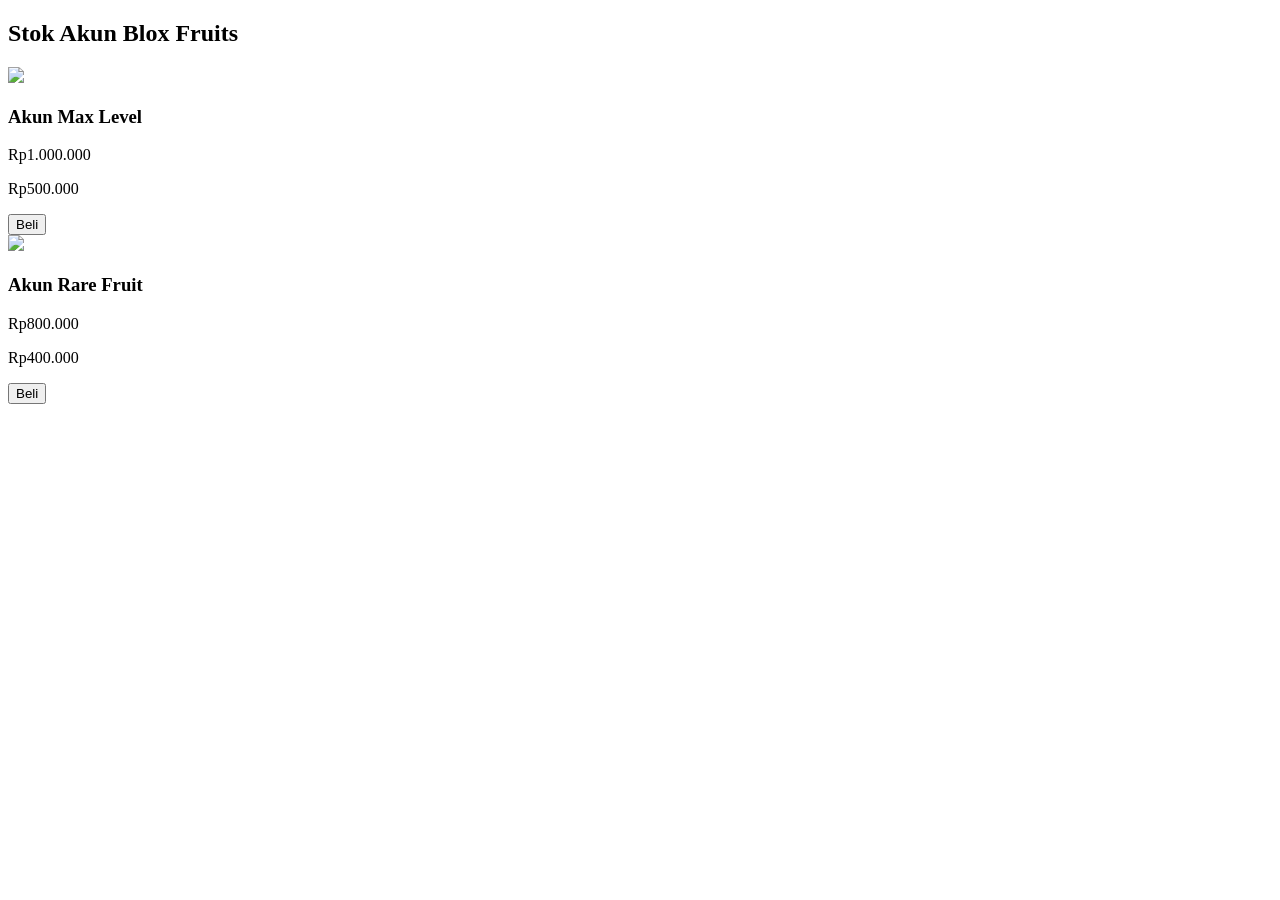
==== beli-akun.html @ c1f51d1b "Add files via upload" ====
<!DOCTYPE html>
<html lang="id">

<head>

<meta charset="UTF-8">
<meta name="viewport" content="width=device-width, initial-scale=1.0">

<title>Stok Akun</title>

<link rel="stylesheet" href="style.css">

</head>

<body>

<header class="header">

<h2>Stok Akun Blox Fruits</h2>

</header>

<section class="produk-grid">

<div class="produk">

<img src="akun1.jpg">

<h3>Akun Max Level</h3>

<p class="old">Rp1.000.000</p>

<p class="price">Rp500.000</p>

<button onclick="order('Akun Blox Fruits Max')">Beli</button>

</div>

<div class="produk">

<img src="akun2.jpg">

<h3>Akun Rare Fruit</h3>

<p class="old">Rp800.000</p>

<p class="price">Rp400.000</p>

<button onclick="order('Akun Rare Fruit')">Beli</button>

</div>

</section>

<script src="script.js"></script>

</body>
</html>
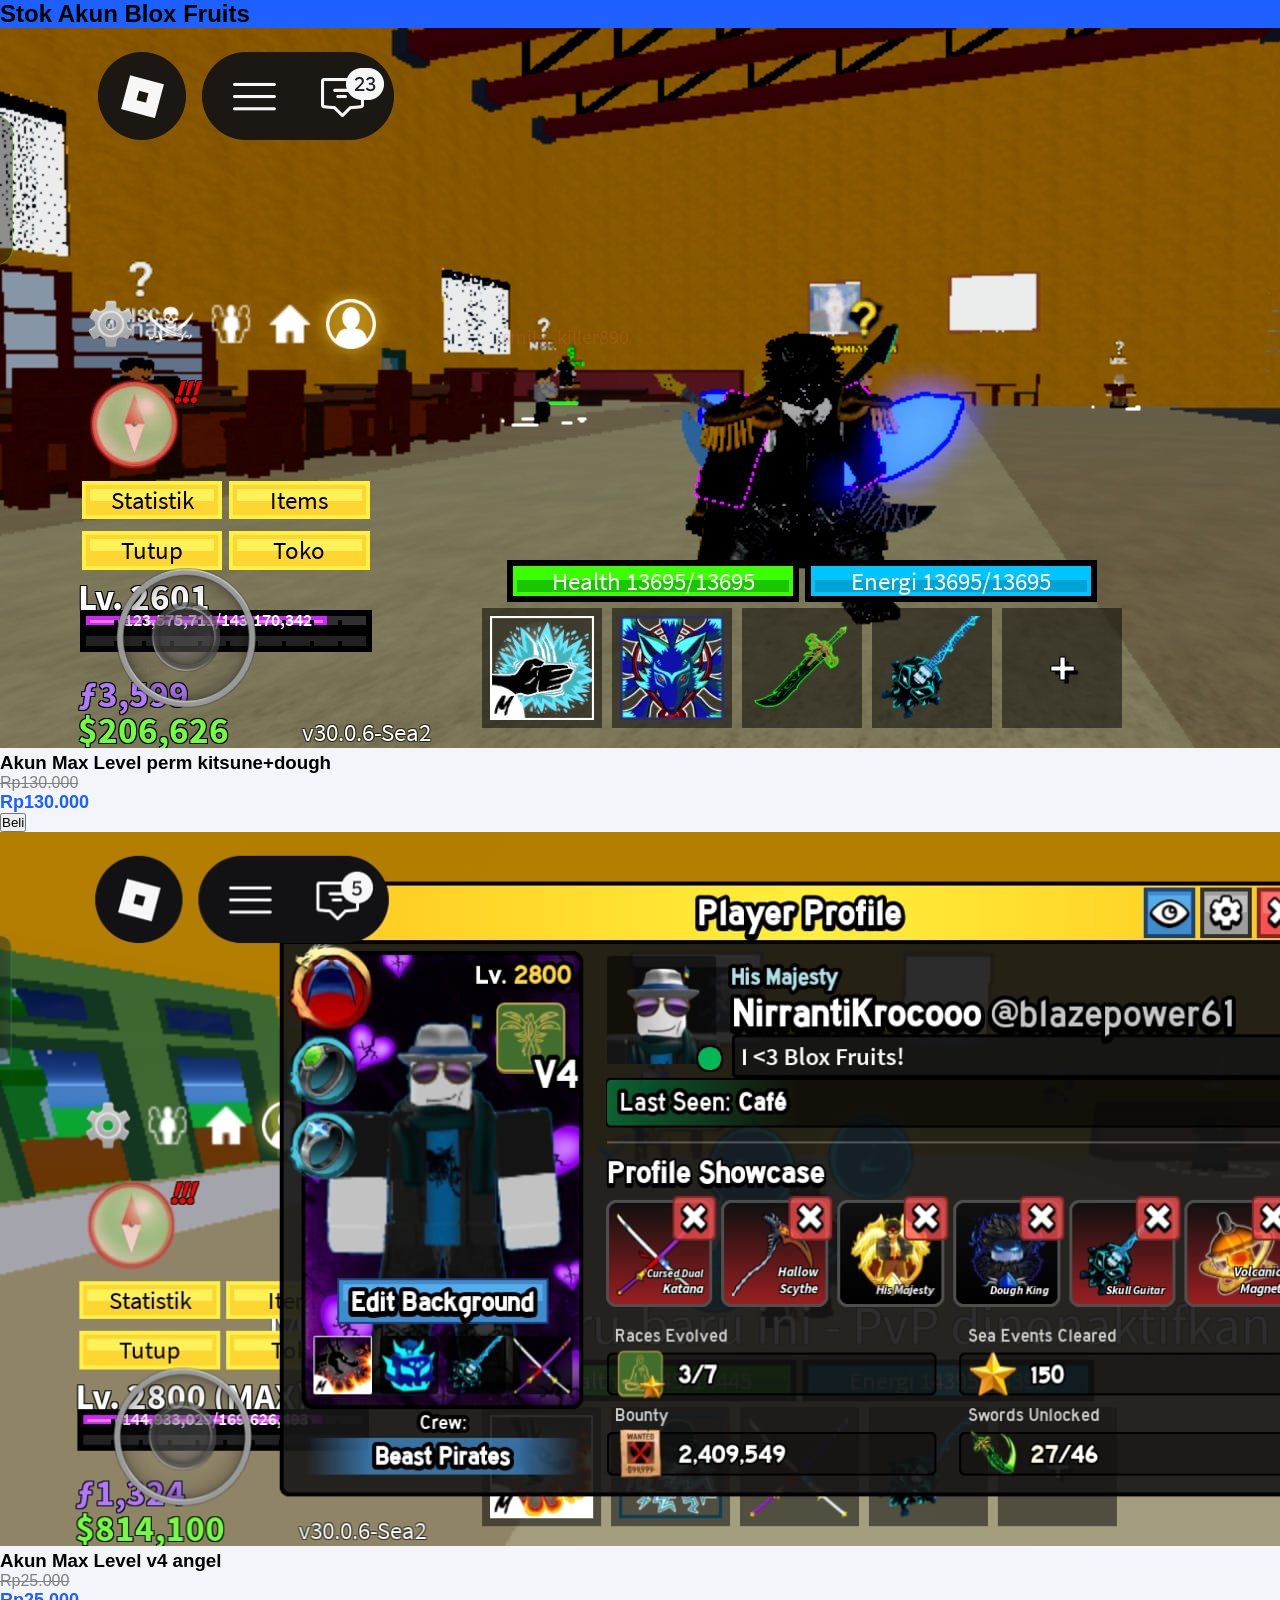
==== commit 413e7b1f: "Add files via upload" ====
--- a/beli-akun.html
+++ b/beli-akun.html
@@ -24,29 +24,29 @@
 
 <div class="produk">
 
-<img src="akun1.jpg">
+<img src="Screenshot_2026-03-11-18-58-00-19_080032403b0f3d7ce099ec68649d222a.jpg">
 
-<h3>Akun Max Level</h3>
+<h3>Akun Max Level perm kitsune+dough</h3>
 
-<p class="old">Rp1.000.000</p>
+<p class="old">Rp130.000</p>
 
-<p class="price">Rp500.000</p>
+<p class="price">Rp130.000</p>
 
-<button onclick="order('Akun Blox Fruits Max')">Beli</button>
+<button onclick="order('Akun Blox Fruits Max perm kitsune+dough')">Beli</button>
 
 </div>
 
 <div class="produk">
 
-<img src="akun2.jpg">
+<img src="IMG-20260311-WA0224.jpg">
 
-<h3>Akun Rare Fruit</h3>
+<h3>Akun Max Level v4 angel</h3>
 
-<p class="old">Rp800.000</p>
+<p class="old">Rp25.000</p>
 
-<p class="price">Rp400.000</p>
+<p class="price">Rp25.000</p>
 
-<button onclick="order('Akun Rare Fruit')">Beli</button>
+<button onclick="order('Akun Max Level v4 angel')">Beli</button>
 
 </div>
 
--- a/style.css
+++ b/style.css
@@ -0,0 +1,190 @@
+*{
+margin:0;
+padding:0;
+box-sizing:border-box;
+font-family:'Poppins',sans-serif;
+}
+
+body{
+
+background:linear-gradient(
+180deg,
+#1e5fff 0%,
+#3f6fff 25%,
+#f3f5fa 25%
+);
+
+}
+
+.navbar{
+
+display:flex;
+gap:10px;
+padding:15px;
+color:white;
+align-items:center;
+
+}
+
+.logo{
+
+font-size:20px;
+font-weight:bold;
+
+}
+
+.search{
+
+flex:1;
+padding:10px;
+border-radius:20px;
+border:none;
+
+}
+
+.banner{
+
+padding:15px;
+
+}
+
+.banner img{
+
+width:100%;
+border-radius:15px;
+
+}
+
+.menu{
+
+display:grid;
+grid-template-columns:repeat(4,1fr);
+gap:10px;
+padding:20px;
+
+}
+
+.menu-card{
+
+background:white;
+border-radius:15px;
+padding:15px;
+text-align:center;
+box-shadow:0 5px 15px rgba(0,0,0,0.1);
+
+}
+
+.menu-card img{
+
+width:40px;
+
+}
+
+.flash{
+
+padding:20px;
+
+}
+
+.product-grid{
+
+display:grid;
+grid-template-columns:1fr 1fr;
+gap:15px;
+
+}
+
+.product{
+
+background:white;
+border-radius:15px;
+padding:10px;
+box-shadow:0 5px 15px rgba(0,0,0,0.1);
+
+}
+
+.product img{
+
+width:100%;
+border-radius:10px;
+
+}
+
+.old{
+
+text-decoration:line-through;
+color:gray;
+
+}
+
+.price{
+
+color:#1e5fff;
+font-weight:bold;
+font-size:18px;
+
+}
+
+.stock{
+
+font-size:12px;
+color:green;
+
+}
+
+.product button{
+
+width:100%;
+padding:10px;
+background:#1e5fff;
+color:white;
+border:none;
+border-radius:10px;
+margin-top:5px;
+
+}
+
+.community{
+
+padding:20px;
+
+}
+
+.community-box{
+
+display:flex;
+flex-direction:column;
+gap:10px;
+
+}
+
+.community-box a{
+
+background:white;
+padding:15px;
+border-radius:10px;
+text-decoration:none;
+color:black;
+box-shadow:0 5px 15px rgba(0,0,0,0.1);
+
+}
+
+.bottom-nav{
+
+position:fixed;
+bottom:0;
+width:100%;
+background:#1e5fff;
+color:white;
+display:flex;
+justify-content:space-around;
+padding:10px 0;
+
+}
+
+.bottom-nav div{
+
+text-align:center;
+font-size:12px;
+
+}
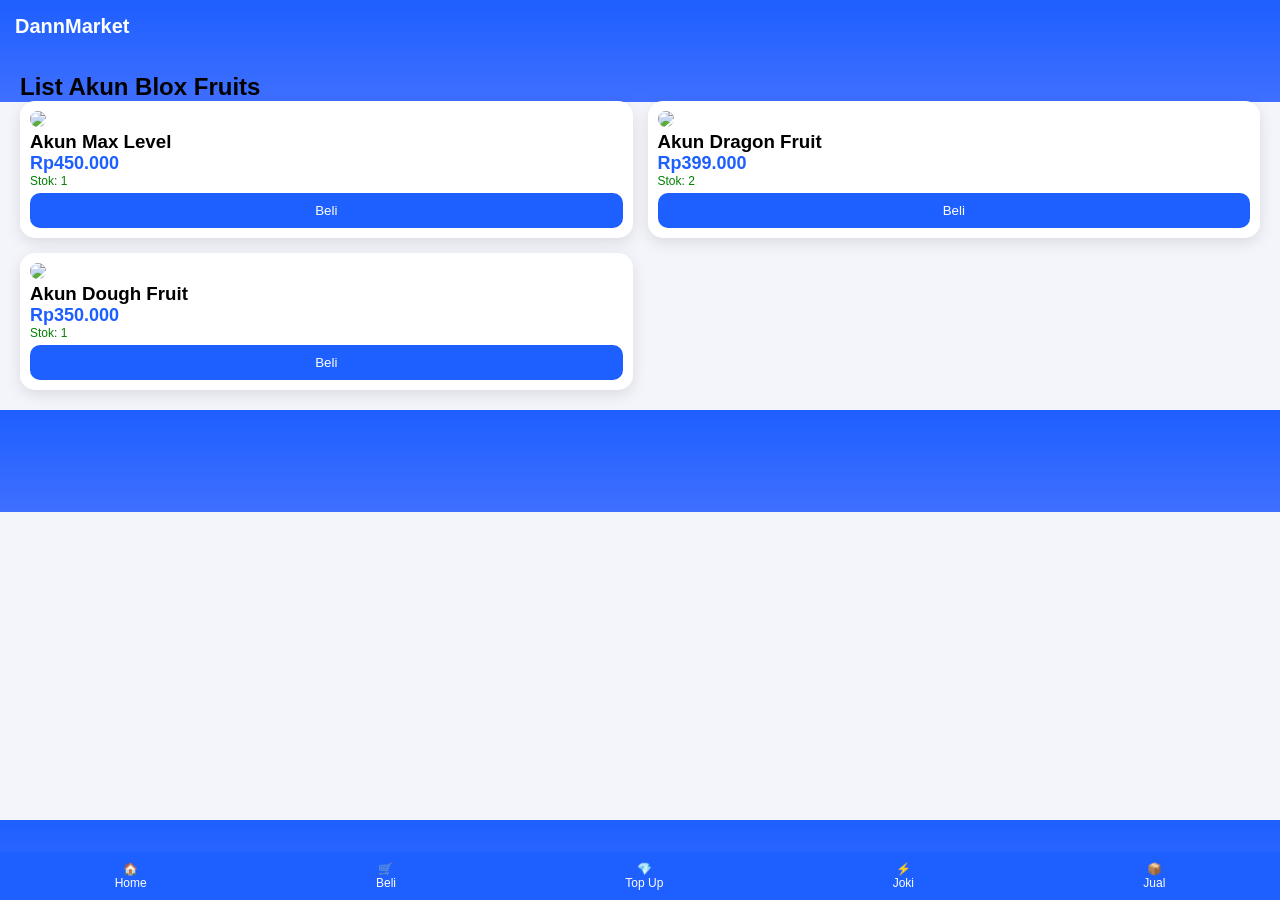
==== commit cae761c0: "Add beli-akun.html for account purchasing" ====
--- a/beli-akun.html
+++ b/beli-akun.html
@@ -6,7 +6,7 @@
 <meta charset="UTF-8">
 <meta name="viewport" content="width=device-width, initial-scale=1.0">
 
-<title>Stok Akun</title>
+<title>Beli Akun - Dann Market</title>
 
 <link rel="stylesheet" href="style.css">
 
@@ -14,45 +14,84 @@
 
 <body>
 
-<header class="header">
+<header class="navbar">
 
-<h2>Stok Akun Blox Fruits</h2>
+<h1 class="logo">DannMarket</h1>
 
 </header>
 
-<section class="produk-grid">
 
-<div class="produk">
+<section class="flash">
 
-<img src="Screenshot_2026-03-11-18-58-00-19_080032403b0f3d7ce099ec68649d222a.jpg">
+<h2>List Akun Blox Fruits</h2>
 
-<h3>Akun Max Level perm kitsune+dough</h3>
+<div class="product-grid">
 
-<p class="old">Rp130.000</p>
 
-<p class="price">Rp130.000</p>
+<div class="product">
 
-<button onclick="order('Akun Blox Fruits Max perm kitsune+dough')">Beli</button>
+<img src="images/akun1.jpg">
+
+<h3>Akun Max Level</h3>
+
+<p class="price">Rp450.000</p>
+
+<p class="stock">Stok: 1</p>
+
+<button onclick="buy('Akun Max Level')">Beli</button>
 
 </div>
 
-<div class="produk">
 
-<img src="IMG-20260311-WA0224.jpg">
+<div class="product">
 
-<h3>Akun Max Level v4 angel</h3>
+<img src="images/akun2.jpg">
 
-<p class="old">Rp25.000</p>
+<h3>Akun Dragon Fruit</h3>
 
-<p class="price">Rp25.000</p>
+<p class="price">Rp399.000</p>
 
-<button onclick="order('Akun Max Level v4 angel')">Beli</button>
+<p class="stock">Stok: 2</p>
+
+<button onclick="buy('Akun Dragon Fruit')">Beli</button>
+
+</div>
+
+
+<div class="product">
+
+<img src="images/akun3.jpg">
+
+<h3>Akun Dough Fruit</h3>
+
+<p class="price">Rp350.000</p>
+
+<p class="stock">Stok: 1</p>
+
+<button onclick="buy('Akun Dough Fruit')">Beli</button>
+
+</div>
 
 </div>
 
 </section>
 
+
+<footer class="bottom-nav">
+
+<div onclick="location.href='index.html'">🏠<p>Home</p></div>
+
+<div onclick="location.href='beli-akun.html'">🛒<p>Beli</p></div>
+
+<div onclick="location.href='topup.html'">💎<p>Top Up</p></div>
+
+<div onclick="location.href='joki.html'">⚡<p>Joki</p></div>
+
+<div onclick="location.href='jualakun.html'">📦<p>Jual</p></div>
+
+</footer>
+
 <script src="script.js"></script>
 
 </body>
-</html>+  </html>
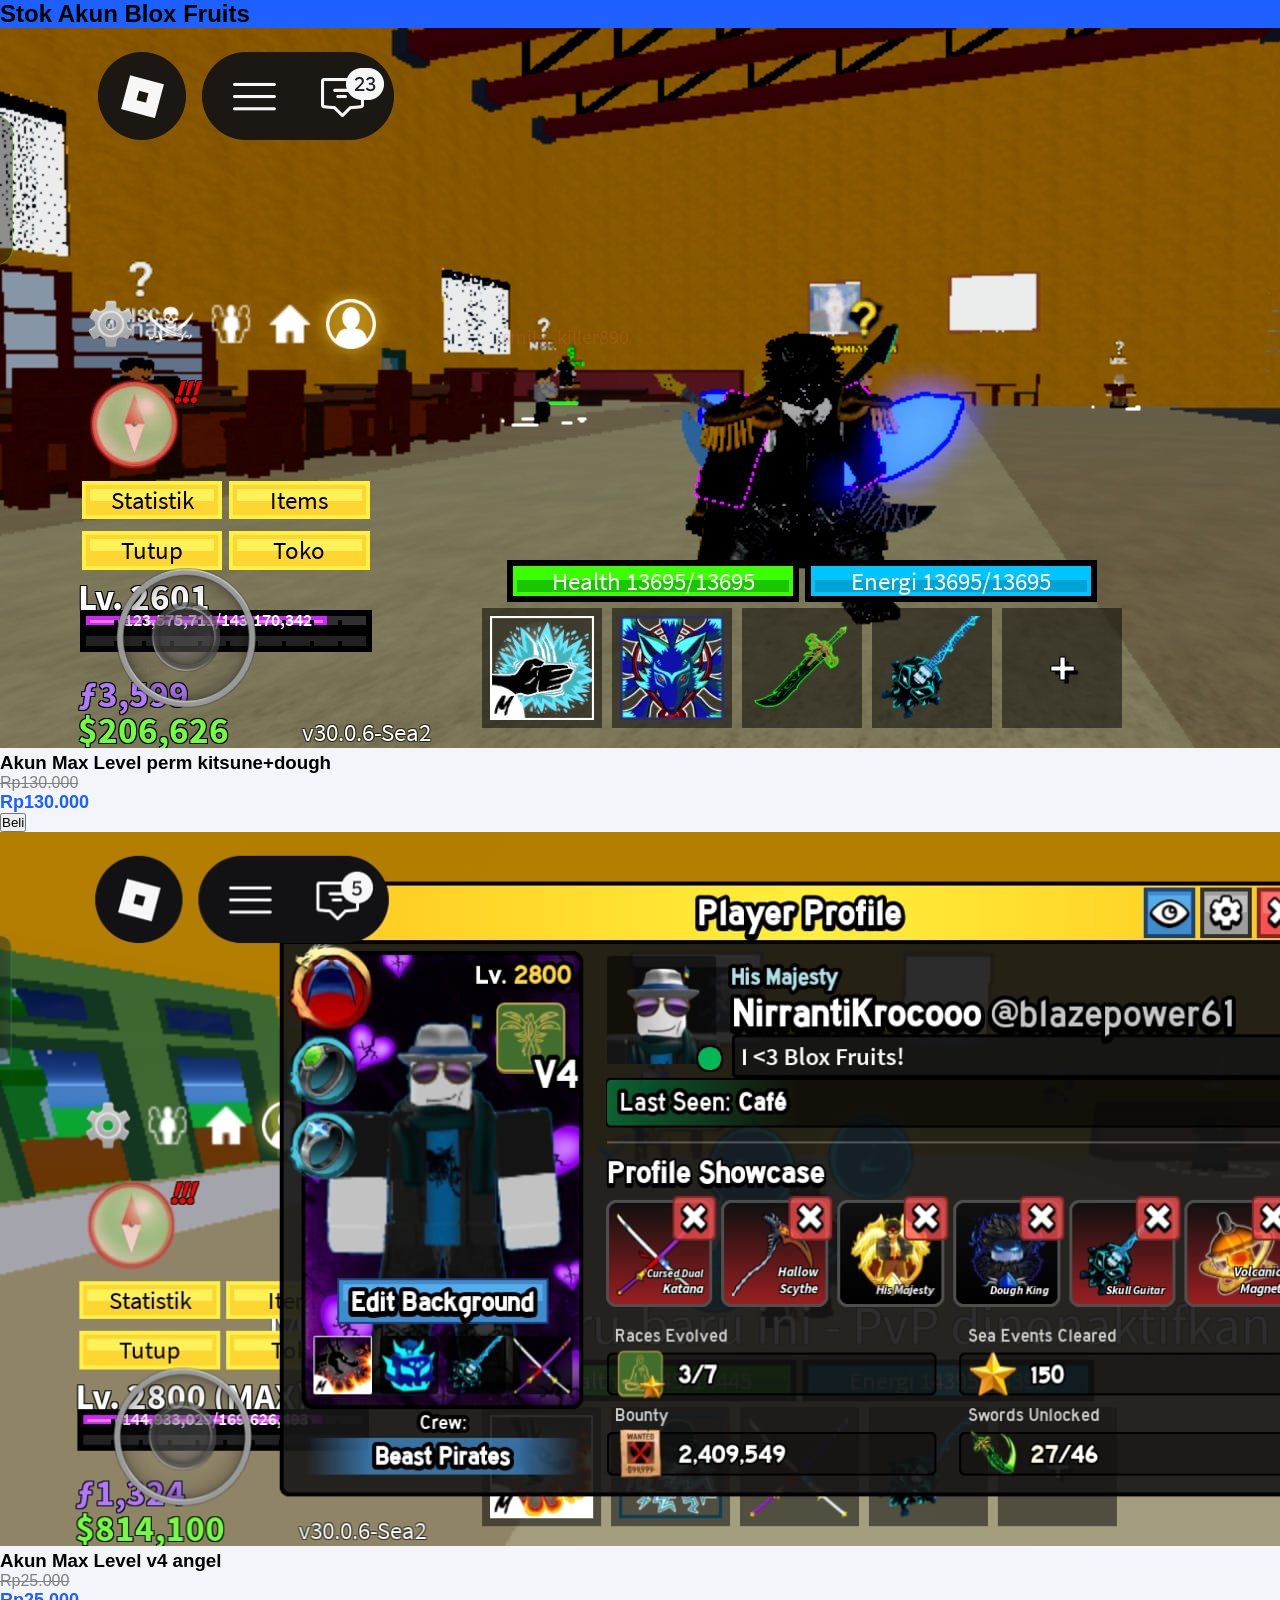
==== commit 0e11460f: "Add files via upload" ====
--- a/beli-akun.html
+++ b/beli-akun.html
@@ -6,7 +6,7 @@
 <meta charset="UTF-8">
 <meta name="viewport" content="width=device-width, initial-scale=1.0">
 
-<title>Beli Akun - Dann Market</title>
+<title>Stok Akun</title>
 
 <link rel="stylesheet" href="style.css">
 
@@ -14,84 +14,45 @@
 
 <body>
 
-<header class="navbar">
+<header class="header">
 
-<h1 class="logo">DannMarket</h1>
+<h2>Stok Akun Blox Fruits</h2>
 
 </header>
 
+<section class="produk-grid">
 
-<section class="flash">
+<div class="produk">
 
-<h2>List Akun Blox Fruits</h2>
+<img src="Screenshot_2026-03-11-18-58-00-19_080032403b0f3d7ce099ec68649d222a.jpg">
 
-<div class="product-grid">
+<h3>Akun Max Level perm kitsune+dough</h3>
 
+<p class="old">Rp130.000</p>
 
-<div class="product">
+<p class="price">Rp130.000</p>
 
-<img src="images/akun1.jpg">
-
-<h3>Akun Max Level</h3>
-
-<p class="price">Rp450.000</p>
-
-<p class="stock">Stok: 1</p>
-
-<button onclick="buy('Akun Max Level')">Beli</button>
+<button onclick="order('Akun Blox Fruits Max perm kitsune+dough')">Beli</button>
 
 </div>
 
+<div class="produk">
 
-<div class="product">
+<img src="IMG-20260311-WA0224.jpg">
 
-<img src="images/akun2.jpg">
+<h3>Akun Max Level v4 angel</h3>
 
-<h3>Akun Dragon Fruit</h3>
+<p class="old">Rp25.000</p>
 
-<p class="price">Rp399.000</p>
+<p class="price">Rp25.000</p>
 
-<p class="stock">Stok: 2</p>
-
-<button onclick="buy('Akun Dragon Fruit')">Beli</button>
-
-</div>
-
-
-<div class="product">
-
-<img src="images/akun3.jpg">
-
-<h3>Akun Dough Fruit</h3>
-
-<p class="price">Rp350.000</p>
-
-<p class="stock">Stok: 1</p>
-
-<button onclick="buy('Akun Dough Fruit')">Beli</button>
-
-</div>
+<button onclick="order('Akun Max Level v4 angel')">Beli</button>
 
 </div>
 
 </section>
 
-
-<footer class="bottom-nav">
-
-<div onclick="location.href='index.html'">🏠<p>Home</p></div>
-
-<div onclick="location.href='beli-akun.html'">🛒<p>Beli</p></div>
-
-<div onclick="location.href='topup.html'">💎<p>Top Up</p></div>
-
-<div onclick="location.href='joki.html'">⚡<p>Joki</p></div>
-
-<div onclick="location.href='jualakun.html'">📦<p>Jual</p></div>
-
-</footer>
-
 <script src="script.js"></script>
 
 </body>
-  </html>
+</html>
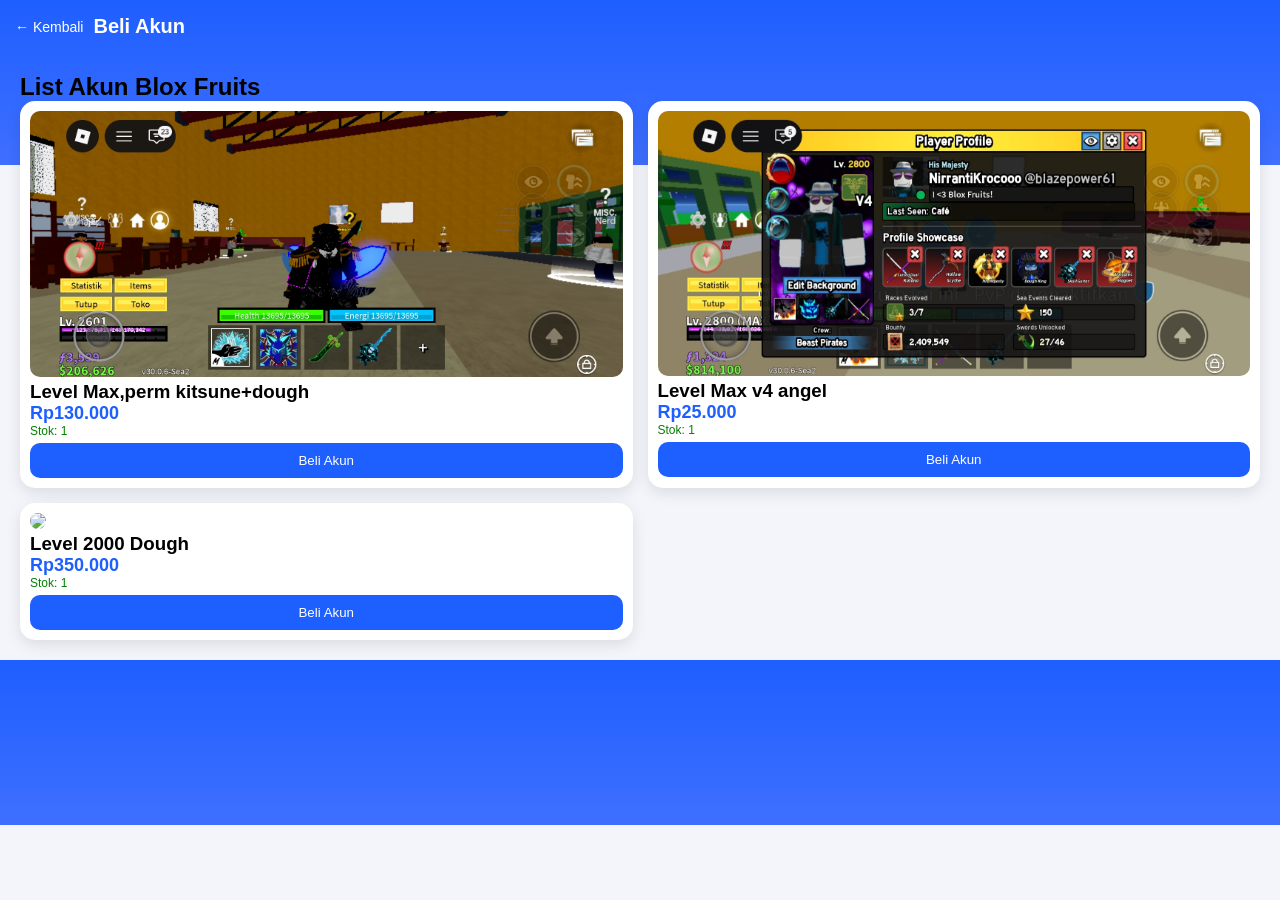
==== commit 75468640: "Add files via upload" ====
--- a/beli-akun.html
+++ b/beli-akun.html
@@ -1,12 +1,11 @@
 <!DOCTYPE html>
 <html lang="id">
-
 <head>
 
 <meta charset="UTF-8">
 <meta name="viewport" content="width=device-width, initial-scale=1.0">
 
-<title>Stok Akun</title>
+<title>Beli Akun</title>
 
 <link rel="stylesheet" href="style.css">
 
@@ -14,39 +13,63 @@
 
 <body>
 
-<header class="header">
+<header class="navbar">
 
-<h2>Stok Akun Blox Fruits</h2>
+<a href="index.html" class="back">← Kembali</a>
+
+<h1 class="logo">Beli Akun</h1>
 
 </header>
 
-<section class="produk-grid">
+<section class="container">
 
-<div class="produk">
+<h2>List Akun Blox Fruits</h2>
+
+<div class="product-grid">
+
+<div class="product">
 
 <img src="Screenshot_2026-03-11-18-58-00-19_080032403b0f3d7ce099ec68649d222a.jpg">
 
-<h3>Akun Max Level perm kitsune+dough</h3>
-
-<p class="old">Rp130.000</p>
+<h3>Level Max,perm kitsune+dough</h3>
 
 <p class="price">Rp130.000</p>
 
-<button onclick="order('Akun Blox Fruits Max perm kitsune+dough')">Beli</button>
+<p class="stock">Stok: 1</p>
+
+<button onclick="buy('Akun Level Max perm kitsune+dough')">Beli Akun</button>
 
 </div>
 
-<div class="produk">
+
+<div class="product">
 
 <img src="IMG-20260311-WA0224.jpg">
 
-<h3>Akun Max Level v4 angel</h3>
-
-<p class="old">Rp25.000</p>
+<h3>Level Max v4 angel</h3>
 
 <p class="price">Rp25.000</p>
 
-<button onclick="order('Akun Max Level v4 angel')">Beli</button>
+<p class="stock">Stok: 1</p>
+
+<button onclick="buy('Akun v4 angel')">Beli Akun</button>
+
+</div>
+
+
+<div class="product">
+
+<img src="images/akun3.jpg">
+
+<h3>Level 2000 Dough</h3>
+
+<p class="price">Rp350.000</p>
+
+<p class="stock">Stok: 1</p>
+
+<button onclick="buy('Akun Dough')">Beli Akun</button>
+
+</div>
 
 </div>
 
--- a/style.css
+++ b/style.css
@@ -187,4 +187,46 @@
 text-align:center;
 font-size:12px;
 
+}
+
+.container{
+
+padding:20px;
+
+}
+
+.back{
+
+text-decoration:none;
+color:white;
+font-size:14px;
+
+}
+
+.sell-form{
+
+display:flex;
+flex-direction:column;
+gap:10px;
+
+}
+
+.sell-form input,
+.sell-form textarea{
+
+padding:10px;
+border-radius:10px;
+border:1px solid #ddd;
+
+}
+
+.sell-form button{
+
+padding:12px;
+background:#1e5fff;
+color:white;
+border:none;
+border-radius:10px;
+cursor:pointer;
+
 }
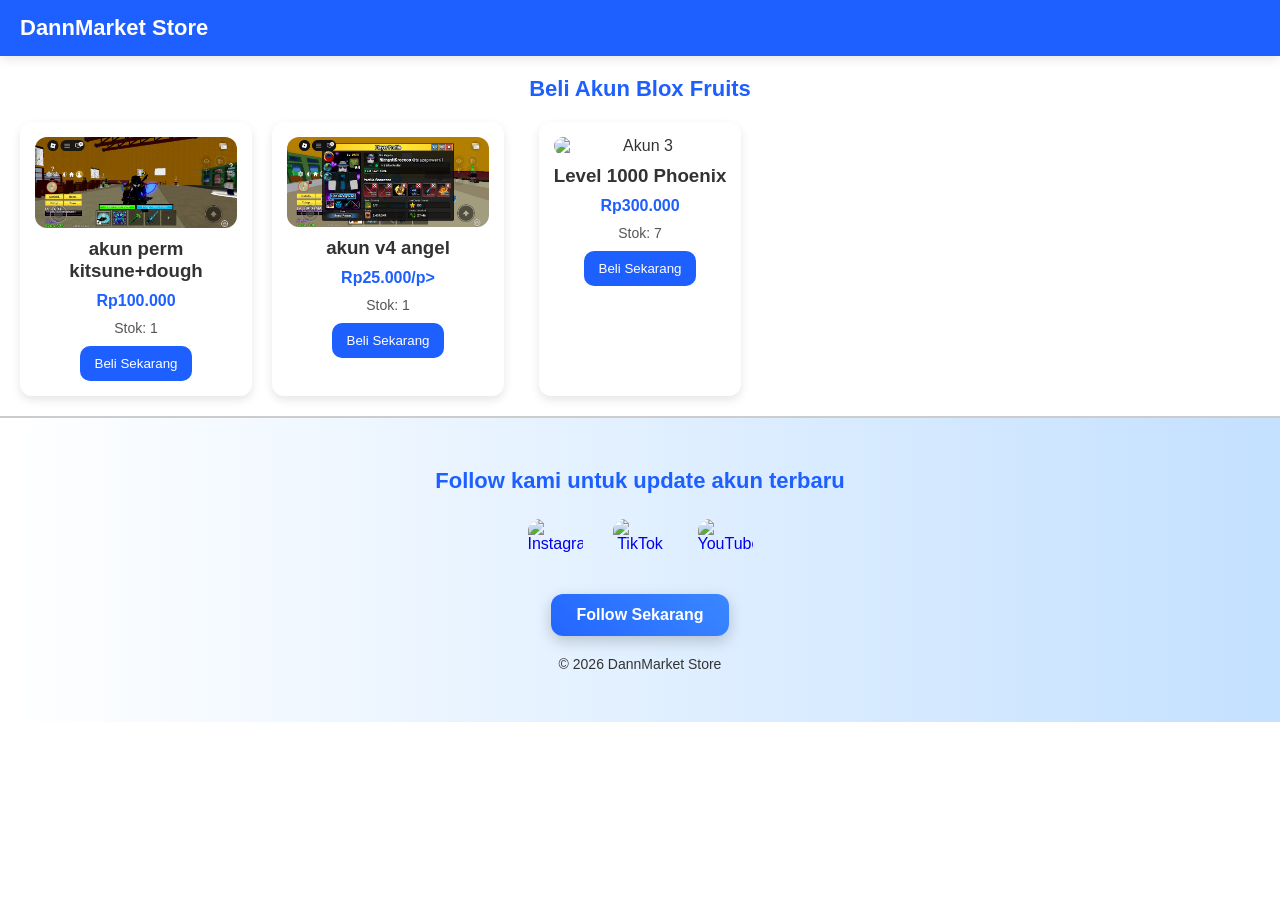
==== commit 34c86516: "Add files via upload" ====
--- a/beli-akun.html
+++ b/beli-akun.html
@@ -1,81 +1,57 @@
 <!DOCTYPE html>
 <html lang="id">
 <head>
-
 <meta charset="UTF-8">
 <meta name="viewport" content="width=device-width, initial-scale=1.0">
-
-<title>Beli Akun</title>
-
+<title>Beli Akun - DannMarket Store</title>
 <link rel="stylesheet" href="style.css">
-
+<script src="script.js" defer></script>
 </head>
-
 <body>
 
 <header class="navbar">
-
-<a href="index.html" class="back">← Kembali</a>
-
-<h1 class="logo">Beli Akun</h1>
-
+<h1 class="logo">DannMarket Store</h1>
 </header>
 
 <section class="container">
-
-<h2>List Akun Blox Fruits</h2>
-
+<h2>Beli Akun Blox Fruits</h2>
 <div class="product-grid">
+<div class="product">
+<img src="Screenshot_2026-03-11-18-58-00-19_080032403b0f3d7ce099ec68649d222a.jpg" alt="Akun 1">
+<h3>akun perm kitsune+dough</h3>
+<p class="price">Rp100.000</p>
+<p class="stock">Stok: 1</p>
+<button onclick="buy('akun perm kitsune+dough')">Beli Sekarang</button>
+</div>
 
 <div class="product">
-
-<img src="Screenshot_2026-03-11-18-58-00-19_080032403b0f3d7ce099ec68649d222a.jpg">
-
-<h3>Level Max,perm kitsune+dough</h3>
-
-<p class="price">Rp130.000</p>
-
+<img src="IMG-20260311-WA0224.jpg" alt="Akun 2">
+<h3>akun v4 angel</h3>
+<p class="price">Rp25.000/p>
 <p class="stock">Stok: 1</p>
-
-<button onclick="buy('Akun Level Max perm kitsune+dough')">Beli Akun</button>
-
+<button onclick="buy('akun v4 angel')">Beli Sekarang</button>
 </div>
 
-
 <div class="product">
-
-<img src="IMG-20260311-WA0224.jpg">
-
-<h3>Level Max v4 angel</h3>
-
-<p class="price">Rp25.000</p>
-
-<p class="stock">Stok: 1</p>
-
-<button onclick="buy('Akun v4 angel')">Beli Akun</button>
-
+<img src="images/akun3.jpg" alt="Akun 3">
+<h3>Level 1000 Phoenix</h3>
+<p class="price">Rp300.000</p>
+<p class="stock">Stok: 7</p>
+<button onclick="buy('Level 1000 Phoenix')">Beli Sekarang</button>
 </div>
-
-
-<div class="product">
-
-<img src="images/akun3.jpg">
-
-<h3>Level 2000 Dough</h3>
-
-<p class="price">Rp350.000</p>
-
-<p class="stock">Stok: 1</p>
-
-<button onclick="buy('Akun Dough')">Beli Akun</button>
-
 </div>
-
-</div>
-
 </section>
 
-<script src="script.js"></script>
+<section class="social-footer-pro">
+<h2>Follow kami untuk update akun terbaru</h2>
+<div class="social-icons">
+<a href="https://www.instagram.com/username" target="_blank"><img src="images/instagram.png" alt="Instagram"></a>
+<a href="https://www.tiktok.com/@username" target="_blank"><img src="images/tiktok.png" alt="TikTok"></a>
+<a href="https://www.youtube.com/channel/CHANNEL_ID" target="_blank"><img src="images/youtube.png" alt="YouTube"></a>
+</div>
+<a href="https://www.instagram.com/username" target="_blank" class="follow-btn">Follow Sekarang</a>
+<p>© 2026 DannMarket Store</p>
+</section>
 
 </body>
 </html>
--- a/style.css
+++ b/style.css
@@ -1,232 +1,83 @@
-*{
-margin:0;
-padding:0;
-box-sizing:border-box;
-font-family:'Poppins',sans-serif;
+/* Reset & Base */
+*{margin:0;padding:0;box-sizing:border-box;}
+body{font-family:Poppins,sans-serif;background:#ffffff;color:#333;}
+a{text-decoration:none;}
+button{cursor:pointer;}
+img{max-width:100%;display:block;}
+
+/* Navbar */
+.navbar{display:flex;align-items:center;gap:15px;padding:15px 20px;background:#1e5fff;color:white;box-shadow:0 3px 10px rgba(0,0,0,0.1);}
+.navbar .logo{font-size:22px;font-weight:bold;}
+.back{color:white;font-size:16px;}
+
+/* Container */
+.container{padding:20px;}
+
+/* Headings */
+h2{color:#1e5fff;margin-bottom:20px;font-size:22px;text-align:center;}
+
+/* Product Grid */
+.product-grid{display:grid;grid-template-columns:repeat(auto-fill,minmax(220px,1fr));gap:20px;justify-items:center;margin-top:20px;}
+.product{background:white;border-radius:12px;padding:15px;text-align:center;box-shadow:0 4px 10px rgba(0,0,0,0.1);transition:0.3s;}
+.product:hover{transform:translateY(-5px);}
+.product img{width:100%;border-radius:12px;margin-bottom:10px;}
+.product .price{color:#1e5fff;font-weight:bold;margin:10px 0;}
+.product .stock{font-size:14px;color:#555;margin-bottom:10px;}
+.product button{padding:10px 15px;background:#1e5fff;color:white;border:none;border-radius:10px;transition:0.3s;}
+.product button:hover{transform:scale(1.05);box-shadow:0 5px 15px rgba(0,0,0,0.2);}
+
+/* Search Box */
+.search-box{display:flex;justify-content:center;margin:20px 0;}
+.search-box input{padding:10px;width:70%;border-radius:10px;border:1px solid #ddd;margin-right:10px;}
+.search-box button{padding:10px 15px;border:none;background:#1e5fff;color:white;border-radius:10px;}
+
+/* Flash Sale */
+.flash-sale{padding:20px;background:linear-gradient(135deg,#1e5fff,#ffffff);border-radius:12px;margin:20px;text-align:center;}
+.flash-sale h2{color:#ff4d4d;font-size:22px;margin-bottom:10px;}
+.flash-timer{font-size:18px;color:#ff4d4d;font-weight:bold;margin-bottom:15px;}
+.flash-timer span{padding:5px 10px;background:#fff;border-radius:8px;box-shadow:0 2px 5px rgba(0,0,0,0.1);margin:0 3px;}
+.flash-grid{display:flex;flex-wrap:wrap;gap:20px;justify-content:center;}
+.flash-item{background:white;border-radius:12px;padding:15px;width:220px;box-shadow:0 4px 12px rgba(0,0,0,0.15);transition:0.3s;text-align:center;}
+.flash-item:hover{transform:translateY(-5px);}
+.flash-item img{border-radius:12px;margin-bottom:10px;}
+.flash-item .price{color:#1e5fff;font-weight:bold;margin:10px 0;}
+.flash-item .old-price{text-decoration:line-through;color:#888;margin-left:5px;}
+.flash-item button{padding:10px 15px;background:#ff4d4d;color:white;border:none;border-radius:10px;transition:0.3s;}
+.flash-item button:hover{transform:scale(1.05);box-shadow:0 5px 15px rgba(0,0,0,0.2);}
+
+/* Form Jual Akun */
+.sell-form{display:flex;flex-direction:column;gap:10px;}
+.sell-form input,.sell-form textarea{padding:10px;border-radius:10px;border:1px solid #ddd;}
+.sell-form button{padding:12px;background:#1e5fff;color:white;border:none;border-radius:10px;transition:0.3s;}
+.sell-form button:hover{transform:scale(1.05);box-shadow:0 5px 15px rgba(0,0,0,0.2);}
+
+/* Footer Social Media Profesional */
+.social-footer-pro{position: relative;overflow: hidden;padding:50px 20px;text-align:center;border-top:2px solid #ccc;background: linear-gradient(270deg,#1e5fff,#4da3ff,#ffffff);background-size:600% 600%;animation: gradientMove 15s ease infinite;}
+@keyframes gradientMove{0% {background-position:0% 50%;}50% {background-position:100% 50%;}100% {background-position:0% 50%;}}
+.social-footer-pro h2{color:#1e5fff;font-size:22px;margin-bottom:25px;}
+.social-footer-pro .social-icons{display:flex;justify-content:center;gap:30px;margin-bottom:20px;}
+.social-footer-pro .social-icons a img{width:55px;height:55px;border-radius:12px;transition: transform 0.3s, box-shadow 0.3s, filter 0.3s;}
+.social-footer-pro .social-icons a img:hover{transform: scale(1.4);box-shadow:0 0 20px #1e5fff, 0 0 40px #4da3ff;filter: drop-shadow(0 0 8px #1e5fff);}
+.social-footer-pro .follow-btn{display:inline-block;padding:12px 25px;font-weight:bold;color:white;border-radius:12px;text-decoration:none;background: linear-gradient(45deg,#1e5fff,#4da3ff);background-size:200% 200%;animation: gradientBtn 3s ease infinite;transition: transform 0.3s, box-shadow 0.3s;box-shadow:0 5px 15px rgba(0,0,0,0.2);}
+.social-footer-pro .follow-btn:hover{transform: scale(1.05);box-shadow:0 8px 25px rgba(0,0,0,0.35);}
+@keyframes gradientBtn{0% {background-position:0% 50%;}50% {background-position:100% 50%;}100% {background-position:0% 50%;}}
+.social-footer-pro p{margin-top:20px;font-size:14px;color:#333;}
+
+/* Banner Slider */
+.banner-slider{
+position:relative;
+width:100%;
+overflow:hidden;
+margin-bottom:20px;
+}
+.banner-slider .slides{
+display:flex;
+transition:transform 0.5s ease-in-out;
+}
+.banner-slider .slide{
+min-width:100%;
+display:block;
+border-radius:12px;
 }
 
-body{
-
-background:linear-gradient(
-180deg,
-#1e5fff 0%,
-#3f6fff 25%,
-#f3f5fa 25%
-);
-
-}
-
-.navbar{
-
-display:flex;
-gap:10px;
-padding:15px;
-color:white;
-align-items:center;
-
-}
-
-.logo{
-
-font-size:20px;
-font-weight:bold;
-
-}
-
-.search{
-
-flex:1;
-padding:10px;
-border-radius:20px;
-border:none;
-
-}
-
-.banner{
-
-padding:15px;
-
-}
-
-.banner img{
-
-width:100%;
-border-radius:15px;
-
-}
-
-.menu{
-
-display:grid;
-grid-template-columns:repeat(4,1fr);
-gap:10px;
-padding:20px;
-
-}
-
-.menu-card{
-
-background:white;
-border-radius:15px;
-padding:15px;
-text-align:center;
-box-shadow:0 5px 15px rgba(0,0,0,0.1);
-
-}
-
-.menu-card img{
-
-width:40px;
-
-}
-
-.flash{
-
-padding:20px;
-
-}
-
-.product-grid{
-
-display:grid;
-grid-template-columns:1fr 1fr;
-gap:15px;
-
-}
-
-.product{
-
-background:white;
-border-radius:15px;
-padding:10px;
-box-shadow:0 5px 15px rgba(0,0,0,0.1);
-
-}
-
-.product img{
-
-width:100%;
-border-radius:10px;
-
-}
-
-.old{
-
-text-decoration:line-through;
-color:gray;
-
-}
-
-.price{
-
-color:#1e5fff;
-font-weight:bold;
-font-size:18px;
-
-}
-
-.stock{
-
-font-size:12px;
-color:green;
-
-}
-
-.product button{
-
-width:100%;
-padding:10px;
-background:#1e5fff;
-color:white;
-border:none;
-border-radius:10px;
-margin-top:5px;
-
-}
-
-.community{
-
-padding:20px;
-
-}
-
-.community-box{
-
-display:flex;
-flex-direction:column;
-gap:10px;
-
-}
-
-.community-box a{
-
-background:white;
-padding:15px;
-border-radius:10px;
-text-decoration:none;
-color:black;
-box-shadow:0 5px 15px rgba(0,0,0,0.1);
-
-}
-
-.bottom-nav{
-
-position:fixed;
-bottom:0;
-width:100%;
-background:#1e5fff;
-color:white;
-display:flex;
-justify-content:space-around;
-padding:10px 0;
-
-}
-
-.bottom-nav div{
-
-text-align:center;
-font-size:12px;
-
-}
-
-.container{
-
-padding:20px;
-
-}
-
-.back{
-
-text-decoration:none;
-color:white;
-font-size:14px;
-
-}
-
-.sell-form{
-
-display:flex;
-flex-direction:column;
-gap:10px;
-
-}
-
-.sell-form input,
-.sell-form textarea{
-
-padding:10px;
-border-radius:10px;
-border:1px solid #ddd;
-
-}
-
-.sell-form button{
-
-padding:12px;
-background:#1e5fff;
-color:white;
-border:none;
-border-radius:10px;
-cursor:pointer;
-
-}+/* Flash Sale, Navbar, Product Grid, Footer tetap seperti sebelumnya (sudah full UI) */
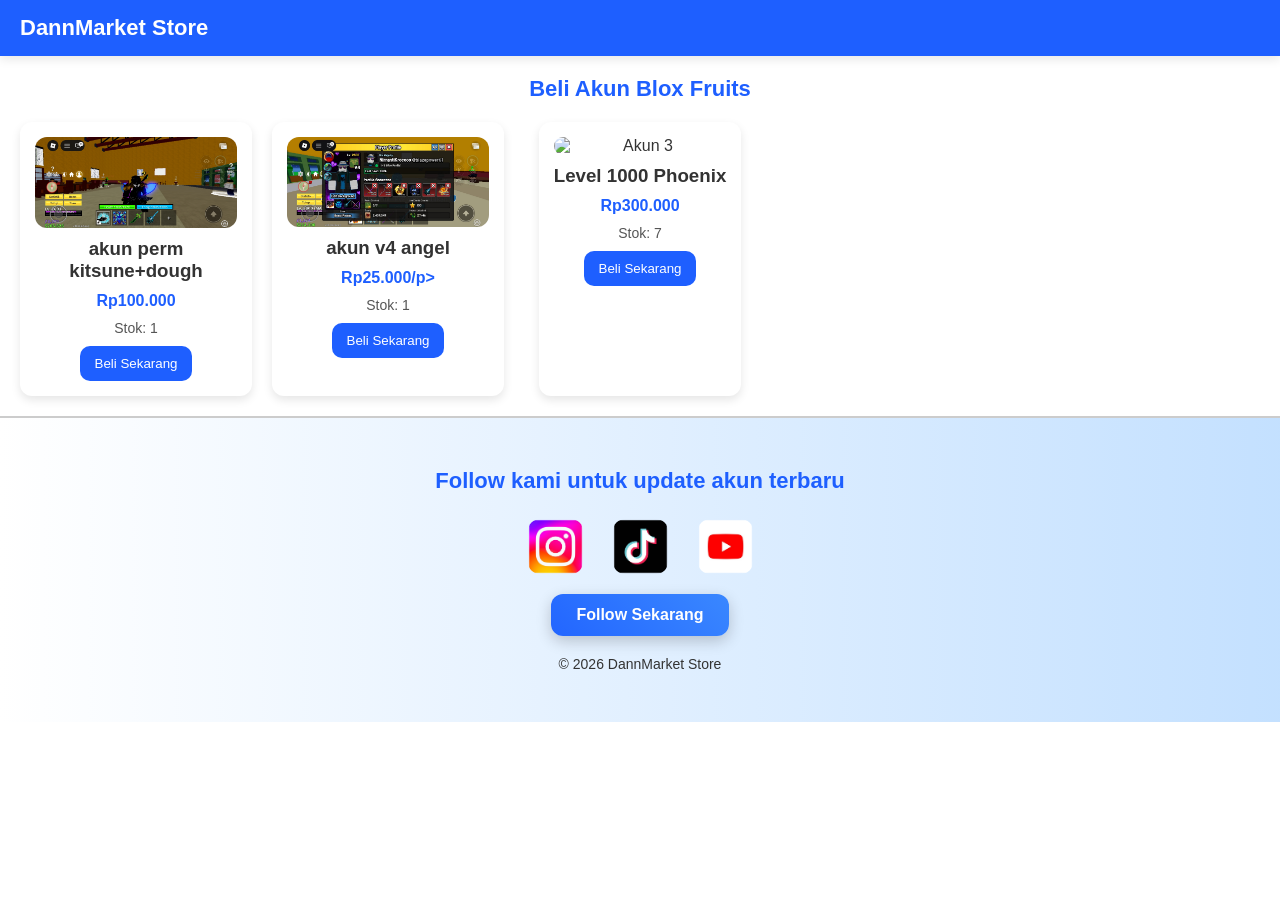
==== commit 4a9df724: "Add files via upload" ====
--- a/beli-akun.html
+++ b/beli-akun.html
@@ -45,9 +45,9 @@
 <section class="social-footer-pro">
 <h2>Follow kami untuk update akun terbaru</h2>
 <div class="social-icons">
-<a href="https://www.instagram.com/username" target="_blank"><img src="images/instagram.png" alt="Instagram"></a>
-<a href="https://www.tiktok.com/@username" target="_blank"><img src="images/tiktok.png" alt="TikTok"></a>
-<a href="https://www.youtube.com/channel/CHANNEL_ID" target="_blank"><img src="images/youtube.png" alt="YouTube"></a>
+<a href="https://www.instagram.com/username" target="_blank"><img src="Proyek Baru 8 [5C983F6].png" alt="Instagram"></a>
+<a href="https://www.tiktok.com/@username" target="_blank"><img src="Proyek Baru 8 [DA51C45].png" alt="TikTok"></a>
+<a href="https://www.youtube.com/channel/CHANNEL_ID" target="_blank"><img src="Proyek Baru 8 [4AD3701].png" alt="YouTube"></a>
 </div>
 <a href="https://www.instagram.com/username" target="_blank" class="follow-btn">Follow Sekarang</a>
 <p>© 2026 DannMarket Store</p>
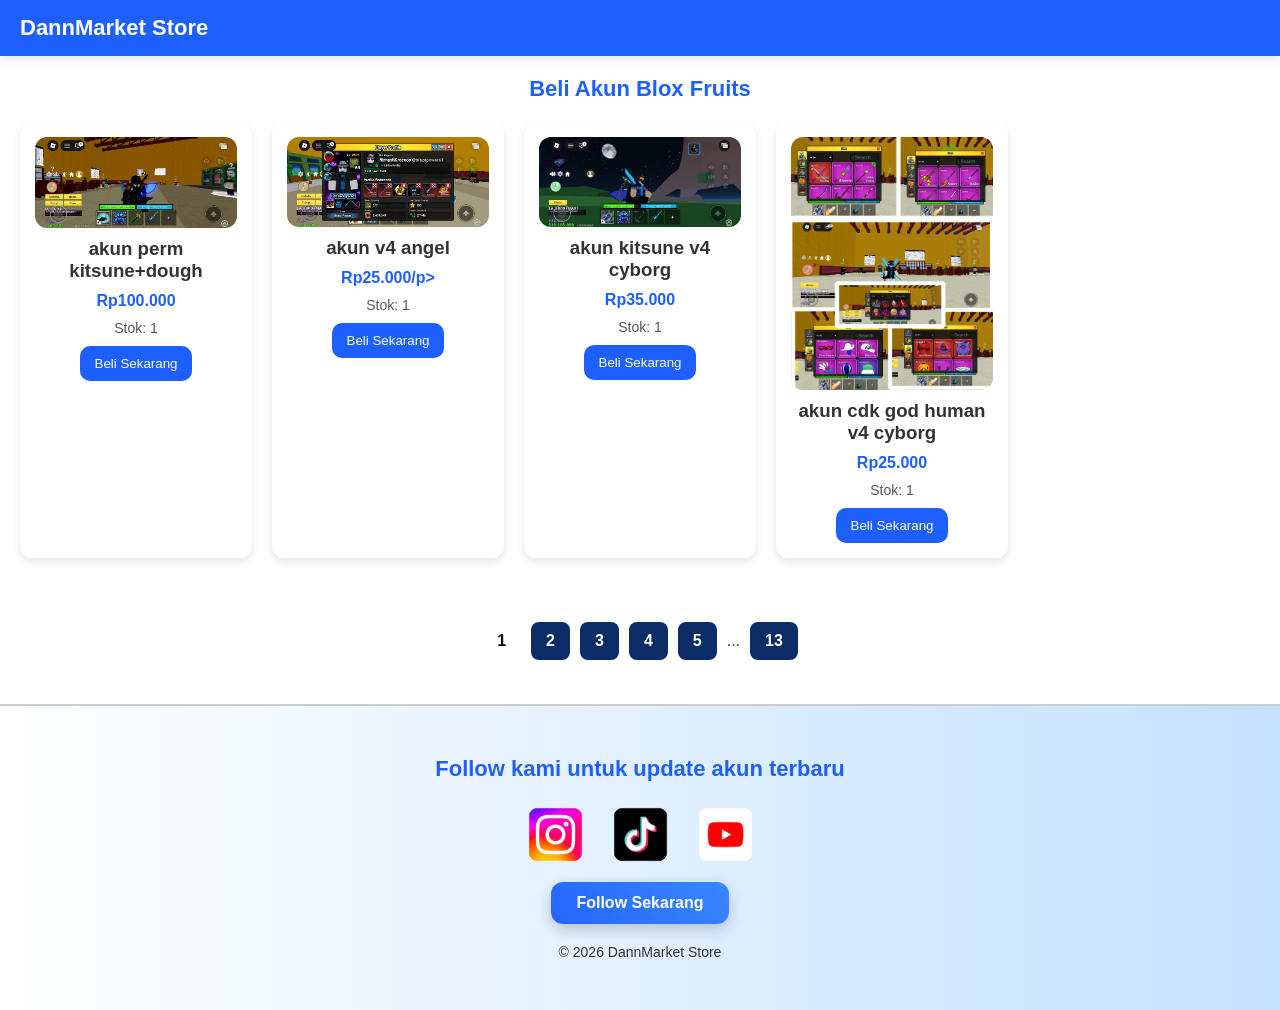
==== commit b44d4152: "Add files via upload" ====
--- a/beli-akun.html
+++ b/beli-akun.html
@@ -33,14 +33,40 @@
 </div>
 
 <div class="product">
-<img src="images/akun3.jpg" alt="Akun 3">
-<h3>Level 1000 Phoenix</h3>
-<p class="price">Rp300.000</p>
-<p class="stock">Stok: 7</p>
-<button onclick="buy('Level 1000 Phoenix')">Beli Sekarang</button>
+<img src="IMG-20260313-WA0229.jpg" alt="Akun 3">
+<h3>akun kitsune v4 cyborg</h3>
+<p class="price">Rp35.000</p>
+<p class="stock">Stok: 1</p>
+<button onclick="buy('akun kitsune v4 cyborg')">Beli Sekarang</button>
+</div>
+
+<div class="product">
+<img src="IMG-20260313-WA0227.jpg" alt="Akun 4">
+<h3>akun cdk god human v4 cyborg</h3>
+<p class="price">Rp25.000</p>
+<p class="stock">Stok: 1</p>
+<button onclick="buy('akun cdk god human v4 cyborg')">Beli Sekarang</button>
 </div>
 </div>
 </section>
+
+<div class="pagination">
+
+<a class="prev">❮</a>
+
+<a class="active" href="beli-akun.html">1</a>
+<a href="beli-akun-2.html">2</a>
+<a href="beli-akun-3.html">3</a>
+<a href="beli-akun-4.html">4</a>
+<a href="beli-akun-5.html">5</a>
+
+<span>...</span>
+
+<a href="beli-akun-13.html">13</a>
+
+<a class="next" href="beli-akun-2.html">❯</a>
+
+</div>
 
 <section class="social-footer-pro">
 <h2>Follow kami untuk update akun terbaru</h2>
--- a/style.css
+++ b/style.css
@@ -80,4 +80,33 @@
 border-radius:12px;
 }
 
-/* Flash Sale, Navbar, Product Grid, Footer tetap seperti sebelumnya (sudah full UI) */+/* Flash Sale, Navbar, Product Grid, Footer tetap seperti sebelumnya (sudah full UI) */
+
+.pagination{
+display:flex;
+justify-content:center;
+align-items:center;
+gap:10px;
+margin:40px 0;
+}
+
+.pagination a{
+background:#0b2c66;
+color:white;
+padding:10px 15px;
+border-radius:8px;
+text-decoration:none;
+font-weight:bold;
+}
+
+.pagination a.active{
+background:white;
+color:black;
+}
+
+.pagination .prev,
+.pagination .next{
+background:transparent;
+font-size:22px;
+color:white;
+}
